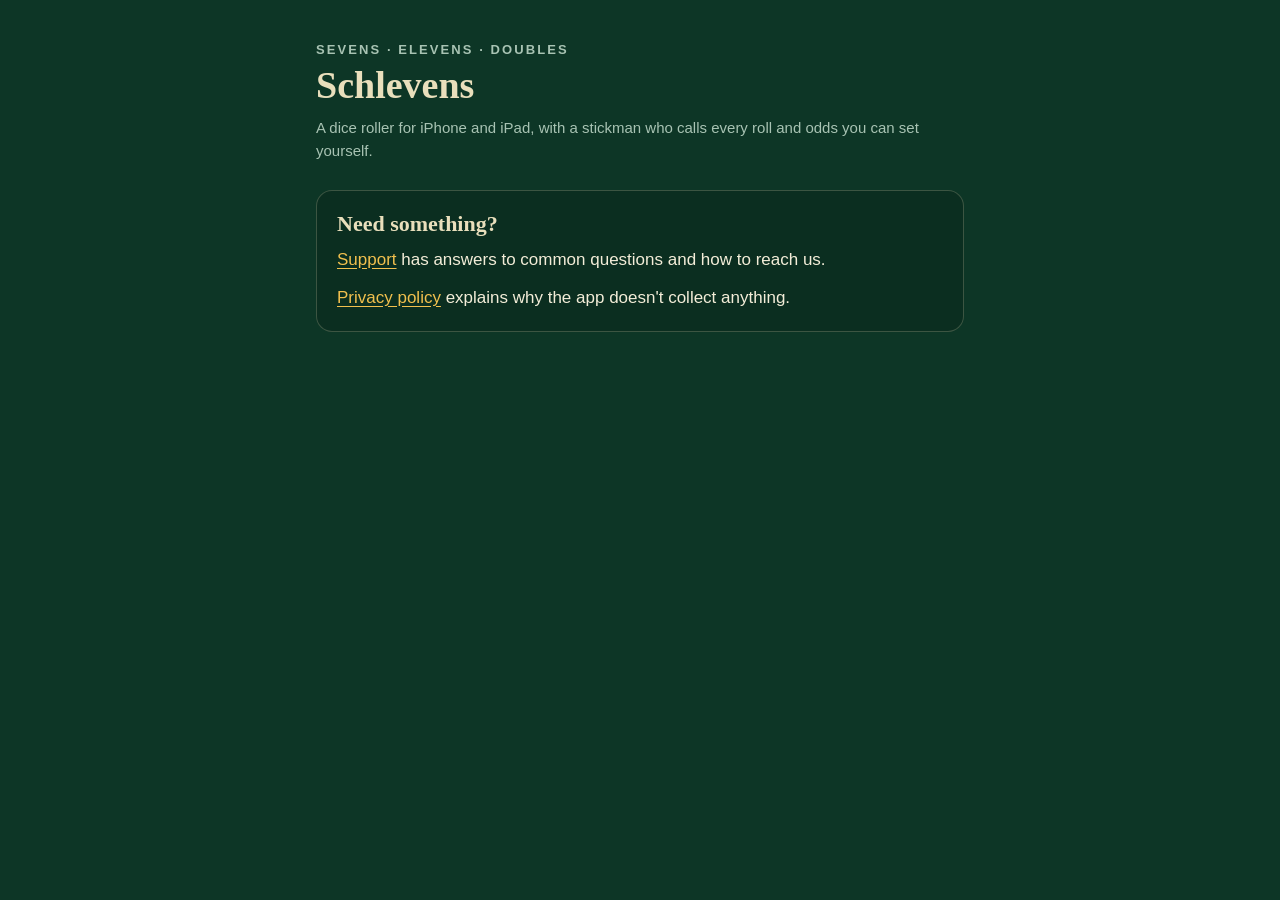
==== index.html @ e95cca87 "Add privacy policy and support pages for Schlevens Co-Authored-By: Claude Opus 5.5 <noreply@anthropi" ====
<!doctype html>
<html lang="en">
<head>
  <meta charset="utf-8">
  <meta name="viewport" content="width=device-width, initial-scale=1">
  <title>Schlevens</title>
  <meta name="description" content="Schlevens is a dice roller for iPhone and iPad, with a stickman who calls every roll and odds you can set yourself.">
  <link rel="stylesheet" href="assets/site.css">
</head>
<body>
  <main>
    <p class="eyebrow">Sevens · elevens · doubles</p>
    <h1>Schlevens</h1>
    <p class="updated">A dice roller for iPhone and iPad, with a stickman who calls every roll and odds you can set yourself.</p>
    <section>
      <h2>Need something?</h2>
      <p><a href="support/">Support</a> has answers to common questions and how to reach us.</p>
      <p><a href="privacy/">Privacy policy</a> explains why the app doesn't collect anything.</p>
    </section>
  </main>
</body>
</html>
---- assets/site.css ----
:root {
  --felt: #17573c;
  --felt-deep: #0d3626;
  --panel: #0b2e20;
  --line: #e9dfbc;
  --rule: rgba(233, 223, 188, 0.22);
  --gold: #f1c04e;
  --fg: #f3edd8;
  --muted: #a8c3b3;
  color-scheme: dark;
}

* {
  box-sizing: border-box;
}

body {
  margin: 0;
  background: var(--felt-deep);
  color: var(--fg);
  font: 17px/1.55 -apple-system, BlinkMacSystemFont, "Avenir Next", "Segoe UI", Roboto, sans-serif;
}

main {
  max-width: 680px;
  margin: 0 auto;
  padding: 40px 16px 64px;
}

.eyebrow {
  margin: 0 0 4px;
  color: var(--muted);
  font-size: 13px;
  font-weight: 600;
  letter-spacing: 0.16em;
  text-transform: uppercase;
}

h1,
h2 {
  font-family: Rockwell, "Roboto Slab", Georgia, serif;
  font-weight: 700;
  color: var(--line);
  line-height: 1.15;
}

h1 {
  margin: 0 0 8px;
  font-size: 38px;
}

h2 {
  margin: 0 0 10px;
  font-size: 22px;
}

.updated {
  margin: 0 0 28px;
  color: var(--muted);
  font-size: 15px;
}

section {
  margin-bottom: 14px;
  padding: 20px;
  background: var(--panel);
  border: 1px solid var(--rule);
  border-radius: 16px;
}

section > :last-child {
  margin-bottom: 0;
}

p,
ul {
  margin: 0 0 12px;
}

li {
  margin-bottom: 6px;
}

a {
  color: var(--gold);
  text-underline-offset: 3px;
}

a:focus-visible {
  outline: 3px solid var(--gold);
  outline-offset: 3px;
}

strong {
  color: var(--line);
}

footer {
  margin-top: 24px;
  color: var(--muted);
  font-size: 15px;
}

footer a {
  margin-right: 16px;
}
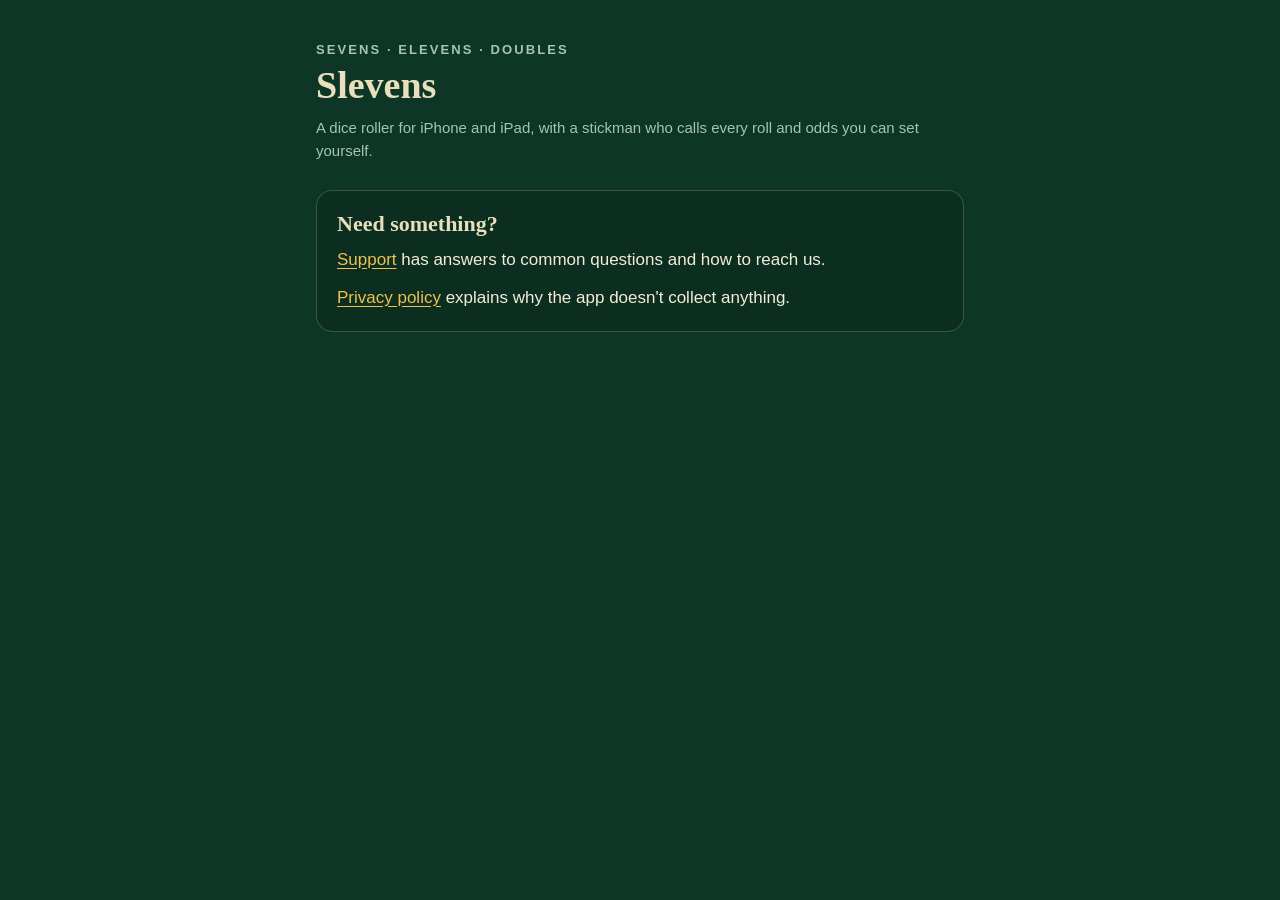
==== commit 873179ed: "Rename the app to Slevens The name was misspelled as Schlevens.  Co-Authored-By: Claude Opus 5.5 <no" ====
--- a/index.html
+++ b/index.html
@@ -3,14 +3,14 @@
 <head>
   <meta charset="utf-8">
   <meta name="viewport" content="width=device-width, initial-scale=1">
-  <title>Schlevens</title>
-  <meta name="description" content="Schlevens is a dice roller for iPhone and iPad, with a stickman who calls every roll and odds you can set yourself.">
+  <title>Slevens</title>
+  <meta name="description" content="Slevens is a dice roller for iPhone and iPad, with a stickman who calls every roll and odds you can set yourself.">
   <link rel="stylesheet" href="assets/site.css">
 </head>
 <body>
   <main>
     <p class="eyebrow">Sevens · elevens · doubles</p>
-    <h1>Schlevens</h1>
+    <h1>Slevens</h1>
     <p class="updated">A dice roller for iPhone and iPad, with a stickman who calls every roll and odds you can set yourself.</p>
     <section>
       <h2>Need something?</h2>
